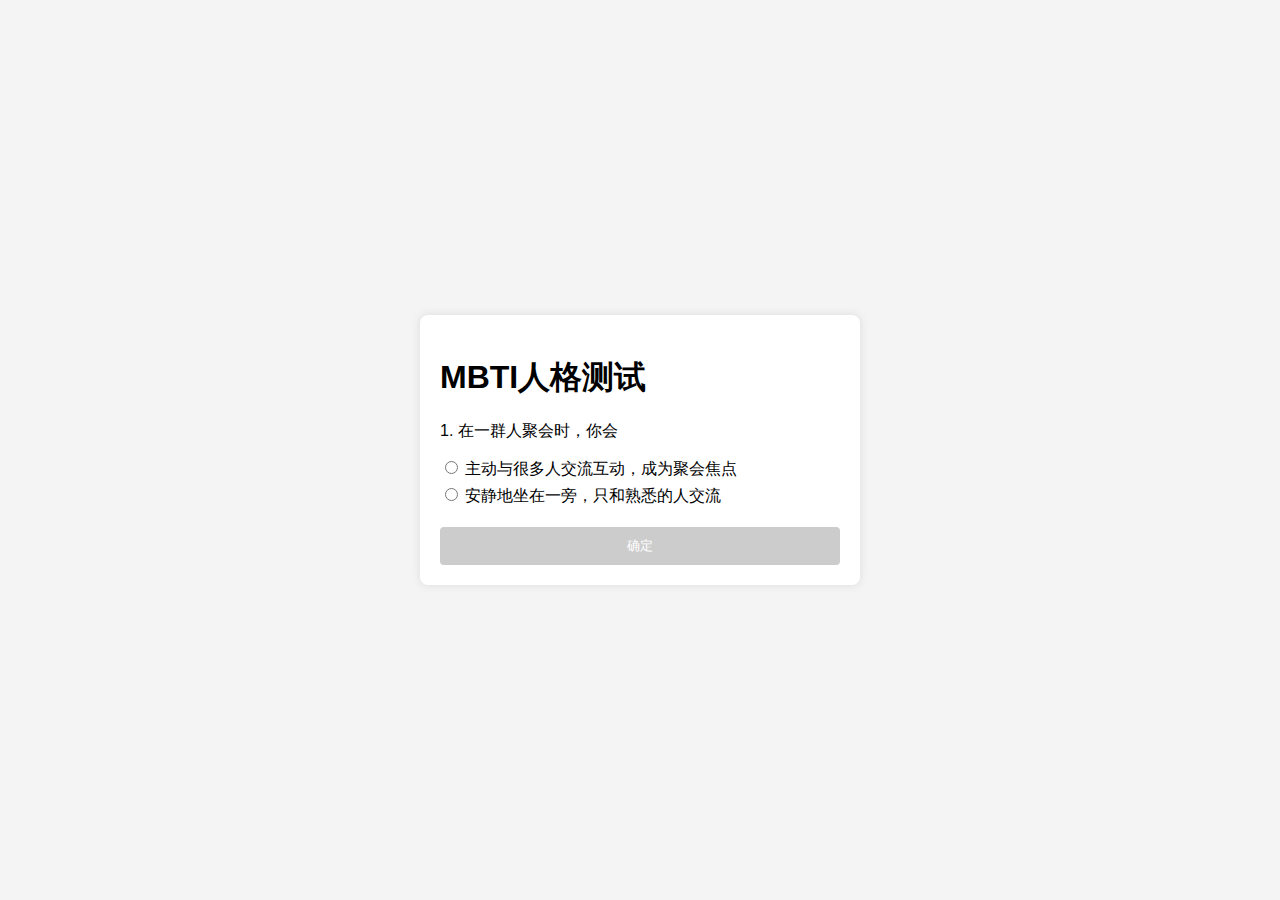
==== mbti-test.html @ 0742e0bf "Add files via upload" ====
<!DOCTYPE html>
<html lang="en">

<head>
    <meta charset="UTF-8">
    <meta name="viewport" content="width=device-width, initial-scale=1.0">
    <title>MBTI人格测试</title>
    <link rel="stylesheet" href="style.css">
</head>

<body>
    <div id="test-container">
        <h1>MBTI人格测试</h1>
        <div id="question-container">
            <!-- 问题将通过JavaScript动态添加 -->
        </div>
        <button id="next-btn" disabled>确定</button>
        <div id="result-container" style="display: none;">
            <h2>你的MBTI人格类型是：</h2>
            <p id="result-text"></p>
        </div>
    </div>
    <script src="script.js"></script>
</body>

</html>
---- style.css ----
body {
    font-family: Arial, sans-serif;
    background-color: #f4f4f4;
    display: flex;
    justify-content: center;
    align-items: center;
    height: 100vh;
    margin: 0;
}

#test-container {
    background-color: #fff;
    padding: 20px;
    border-radius: 8px;
    box-shadow: 0 0 10px rgba(0, 0, 0, 0.1);
    width: 90%;
    max-width: 400px;
}

#question-container {
    margin-bottom: 20px;
}

.question {
    margin-bottom: 15px;
}

.option {
    display: block;
    margin-bottom: 5px;
}

#next-btn {
    background-color: #007BFF;
    color: #fff;
    border: none;
    padding: 10px 20px;
    border-radius: 4px;
    cursor: pointer;
    width: 100%;
}

#next-btn:disabled {
    background-color: #ccc;
    cursor: not-allowed;
}

#result-container {
    margin-top: 20px;
}
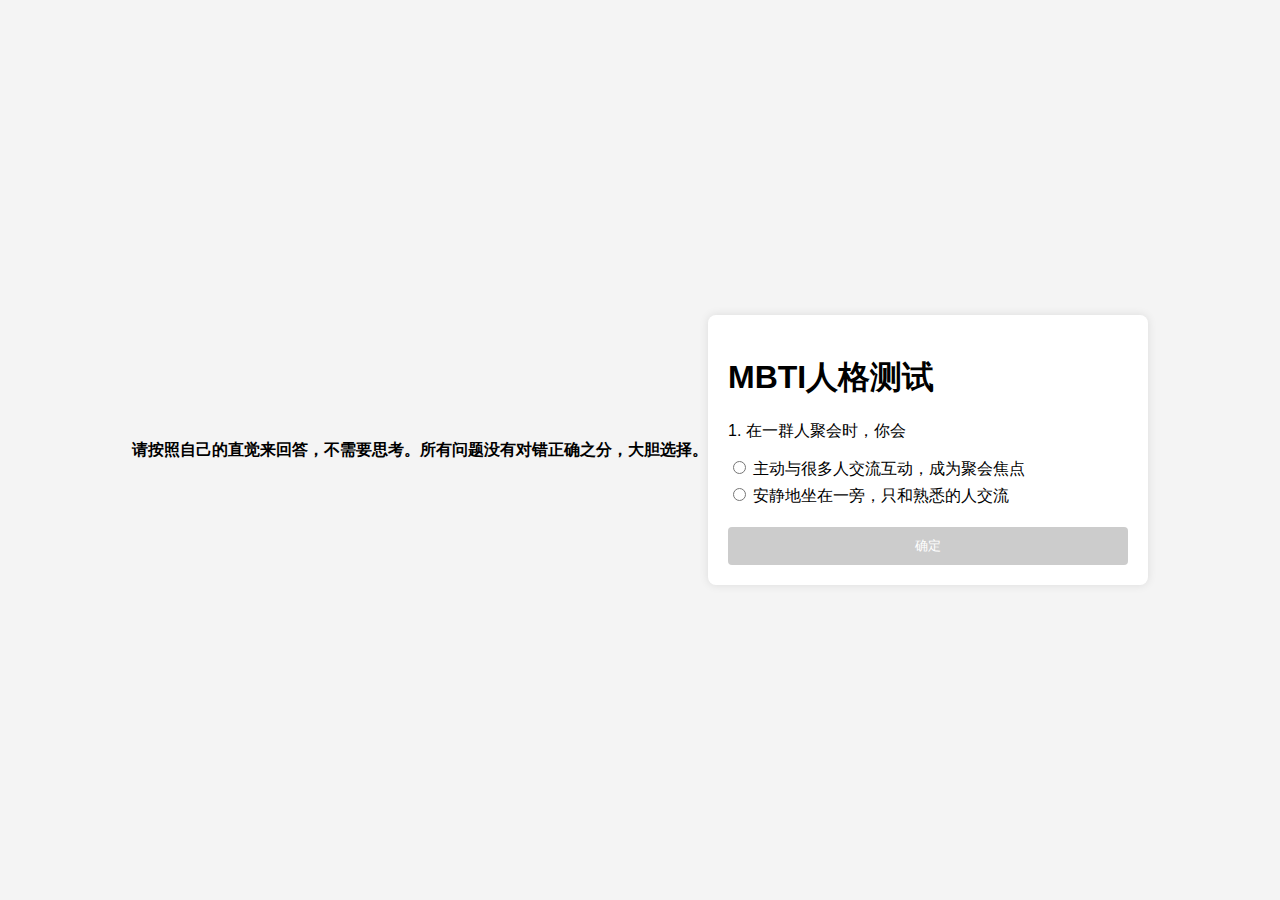
==== commit 42bf0dd0: "Update mbti-test.html" ====
--- a/mbti-test.html
+++ b/mbti-test.html
@@ -5,6 +5,8 @@
     <meta charset="UTF-8">
     <meta name="viewport" content="width=device-width, initial-scale=1.0">
     <title>MBTI人格测试</title>
+    <h4>请按照自己的直觉来回答，不需要思考。</h4>
+    <h4>所有问题没有对错正确之分，大胆选择。</h4>
     <link rel="stylesheet" href="style.css">
 </head>
 
@@ -23,4 +25,4 @@
     <script src="script.js"></script>
 </body>
 
-</html>+</html>
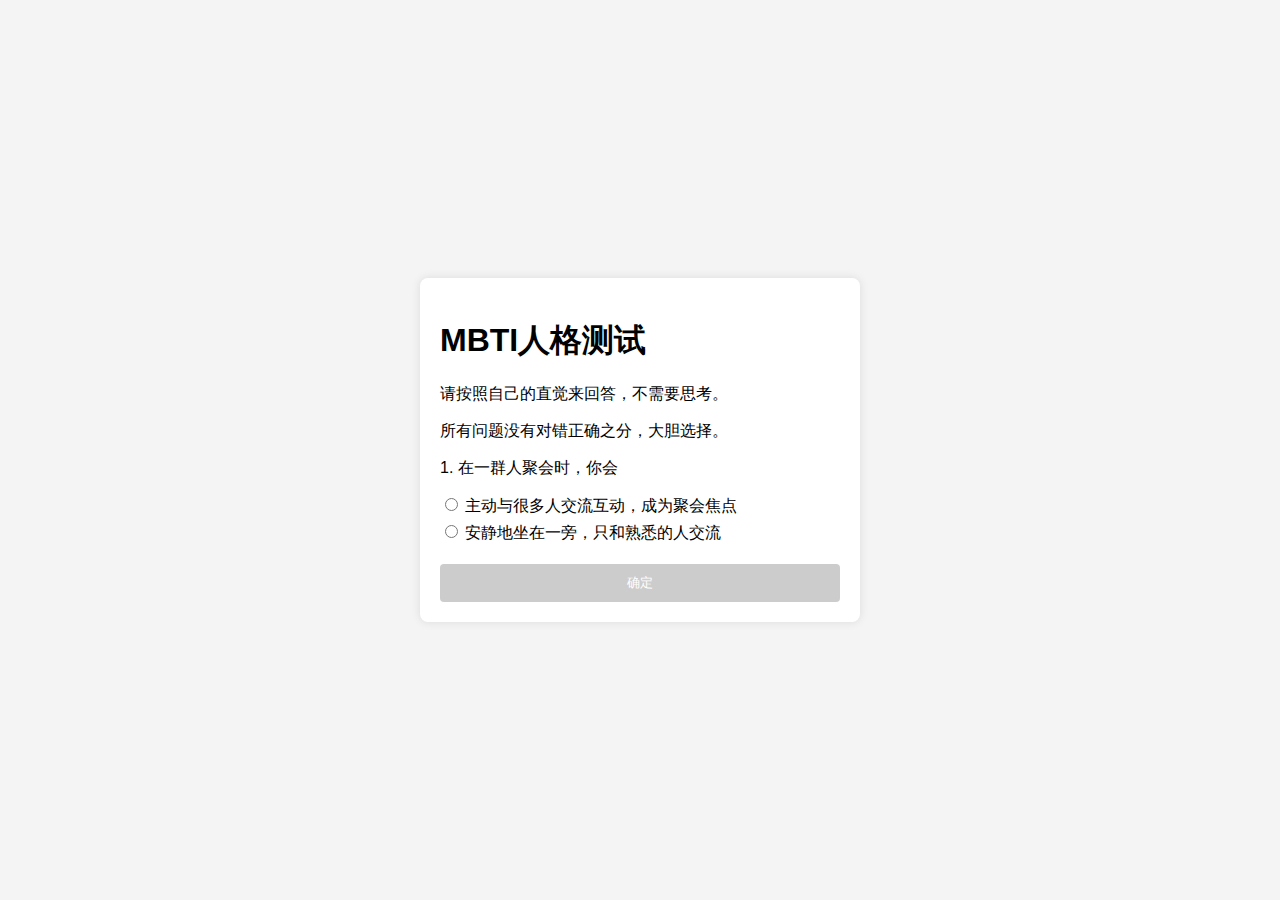
==== commit f0870ee8: "Update mbti-test.html" ====
--- a/mbti-test.html
+++ b/mbti-test.html
@@ -5,14 +5,14 @@
     <meta charset="UTF-8">
     <meta name="viewport" content="width=device-width, initial-scale=1.0">
     <title>MBTI人格测试</title>
-    <h4>请按照自己的直觉来回答，不需要思考。</h4>
-    <h4>所有问题没有对错正确之分，大胆选择。</h4>
     <link rel="stylesheet" href="style.css">
 </head>
 
 <body>
     <div id="test-container">
         <h1>MBTI人格测试</h1>
+        <p>请按照自己的直觉来回答，不需要思考。</p>
+        <p>所有问题没有对错正确之分，大胆选择。</p>
         <div id="question-container">
             <!-- 问题将通过JavaScript动态添加 -->
         </div>
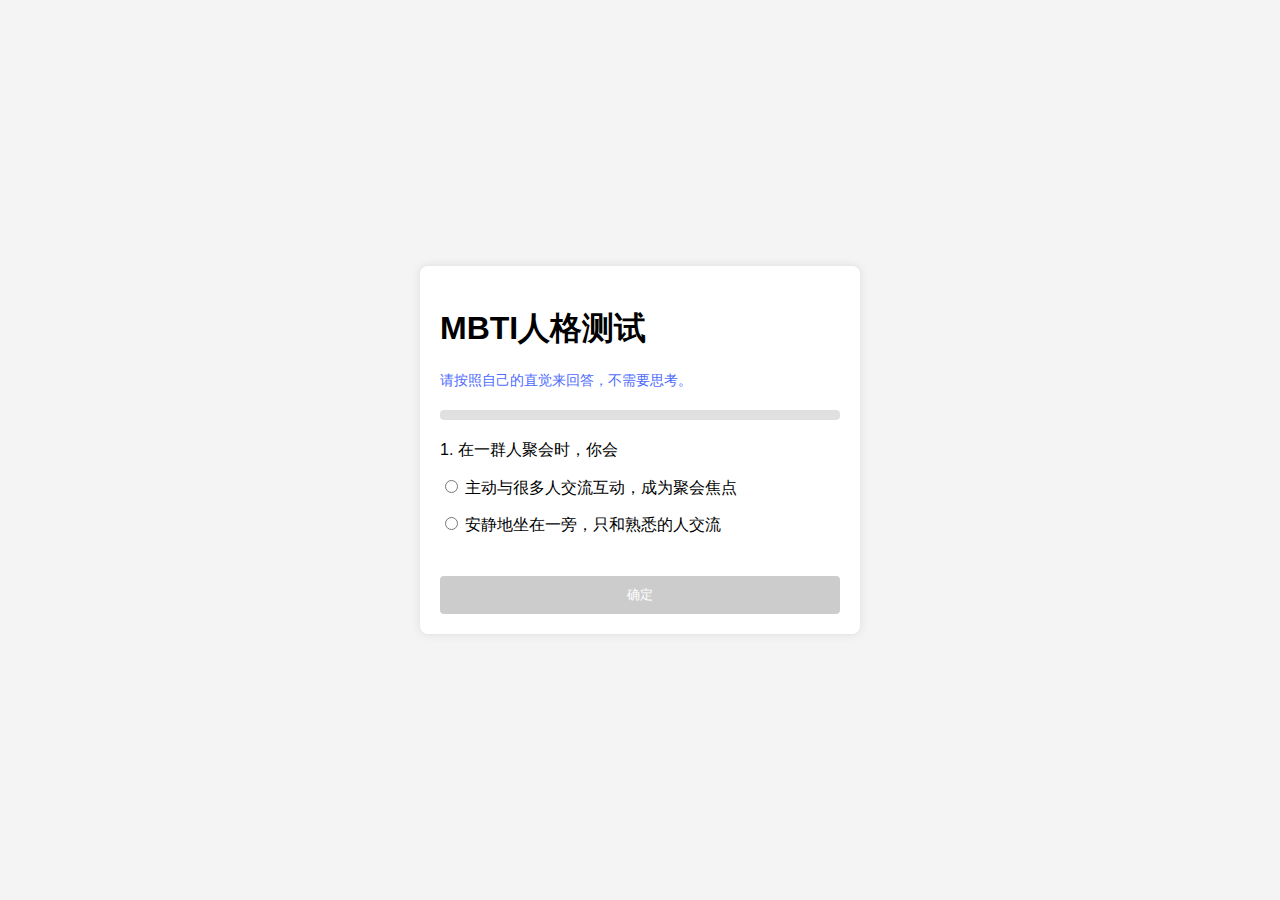
==== commit 7ba1b75e: "Add files via upload" ====
--- a/mbti-test.html
+++ b/mbti-test.html
@@ -11,8 +11,11 @@
 <body>
     <div id="test-container">
         <h1>MBTI人格测试</h1>
-        <p>请按照自己的直觉来回答，不需要思考。</p>
-        <p>所有问题没有对错正确之分，大胆选择。</p>
+        <!-- 添加文案 -->
+        <p id="subtitle">请按照自己的直觉来回答，不需要思考。</p>
+        <div id="progress-bar">
+            <div id="progress"></div>
+        </div>
         <div id="question-container">
             <!-- 问题将通过JavaScript动态添加 -->
         </div>
@@ -25,4 +28,4 @@
     <script src="script.js"></script>
 </body>
 
-</html>
+</html>--- a/style.css
+++ b/style.css
@@ -18,16 +18,17 @@
 }
 
 #question-container {
-    margin-bottom: 20px;
+    margin-bottom: 40px;
 }
 
+/* 增加问题之间的间距 */
 .question {
-    margin-bottom: 15px;
+    margin-bottom: 30px; /* 从 15px 增加到 30px */
 }
 
 .option {
     display: block;
-    margin-bottom: 5px;
+    margin-bottom: 15px;
 }
 
 #next-btn {
@@ -47,4 +48,27 @@
 
 #result-container {
     margin-top: 20px;
+}
+
+#progress-bar {
+    width: 100%;
+    background-color: #e0e0e0;
+    border-radius: 4px;
+    margin-bottom: 20px;
+}
+
+#progress {
+    height: 10px;
+    background-color: #007BFF;
+    border-radius: 4px;
+    width: 0%;
+}
+
+/* 添加文案样式 */
+#subtitle {
+    color: #4d6bfe; /* 设置文案颜色 */
+    font-size: 14px; /* 设置字体大小 */
+    text-align: left; /* 左对齐 */
+    margin-top: 10px; /* 与标题的间距 */
+    margin-bottom: 20px; /* 与进度条的间距 */
 }